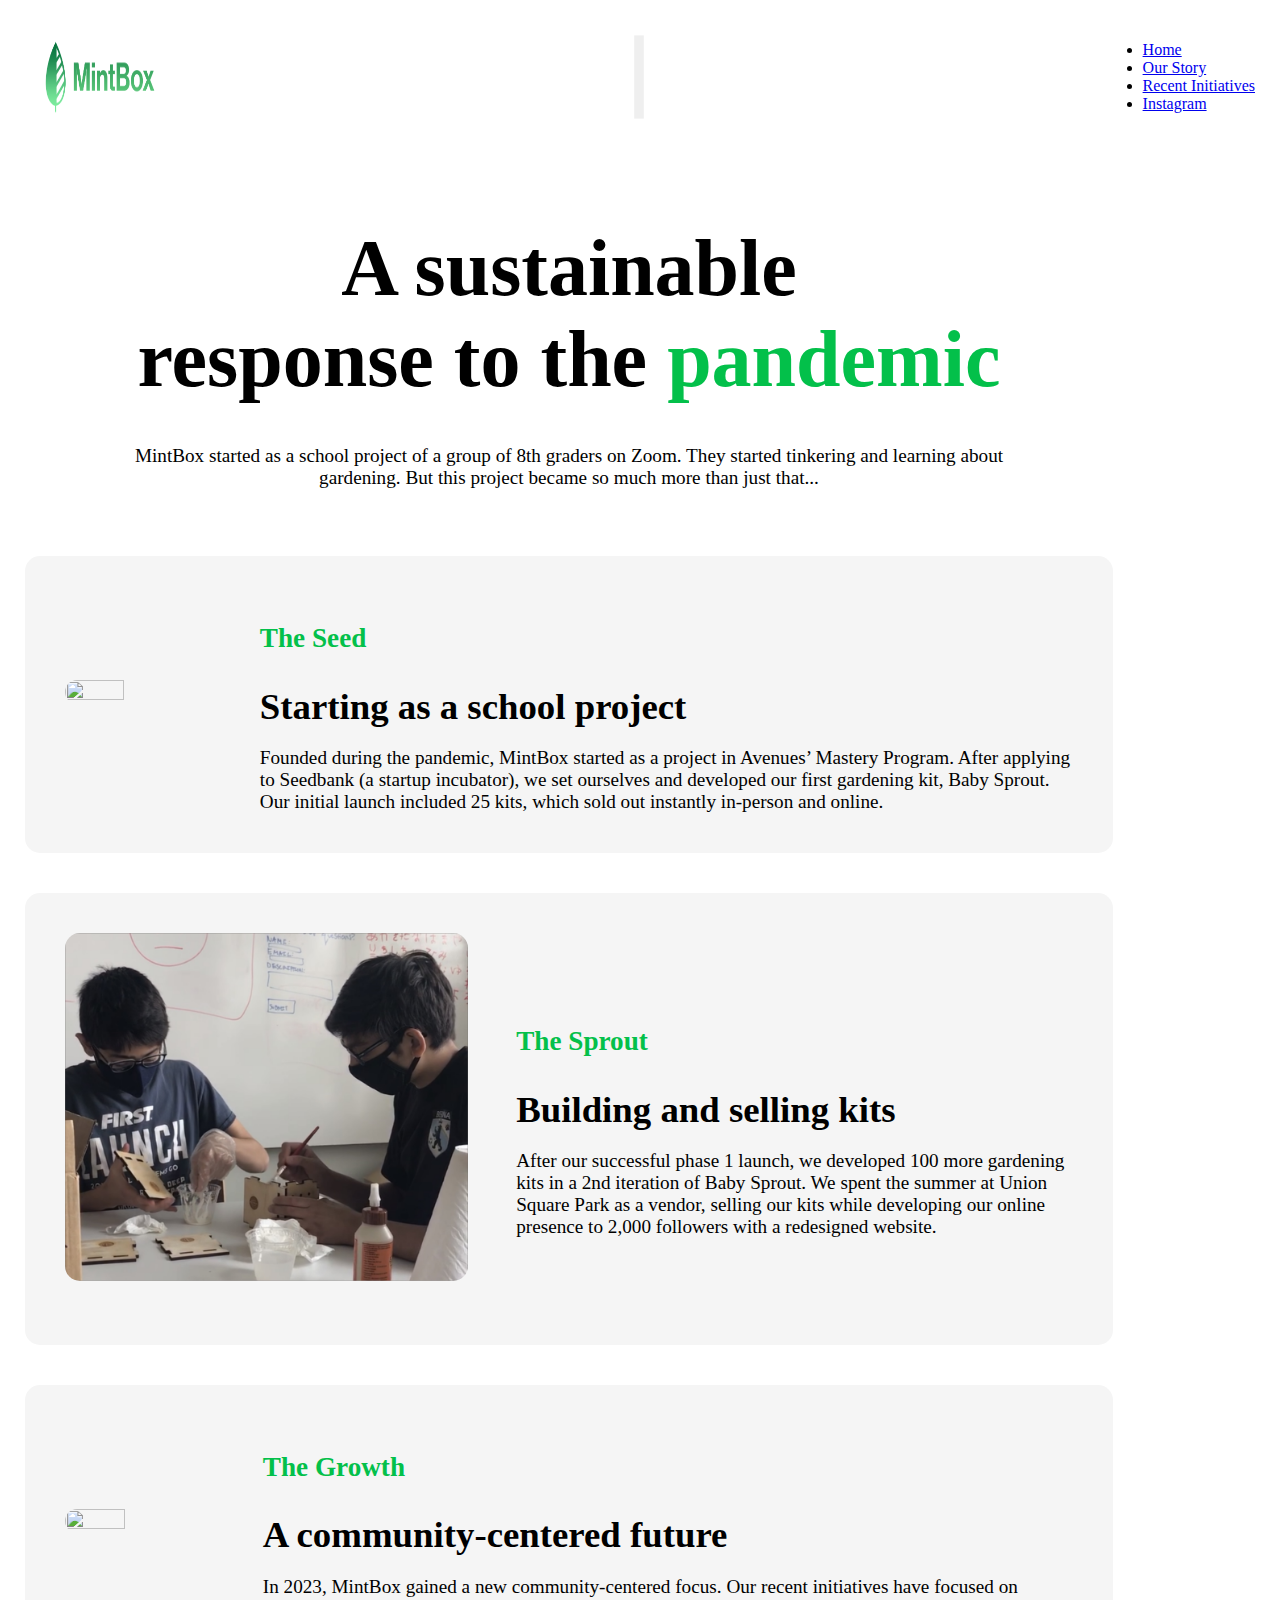
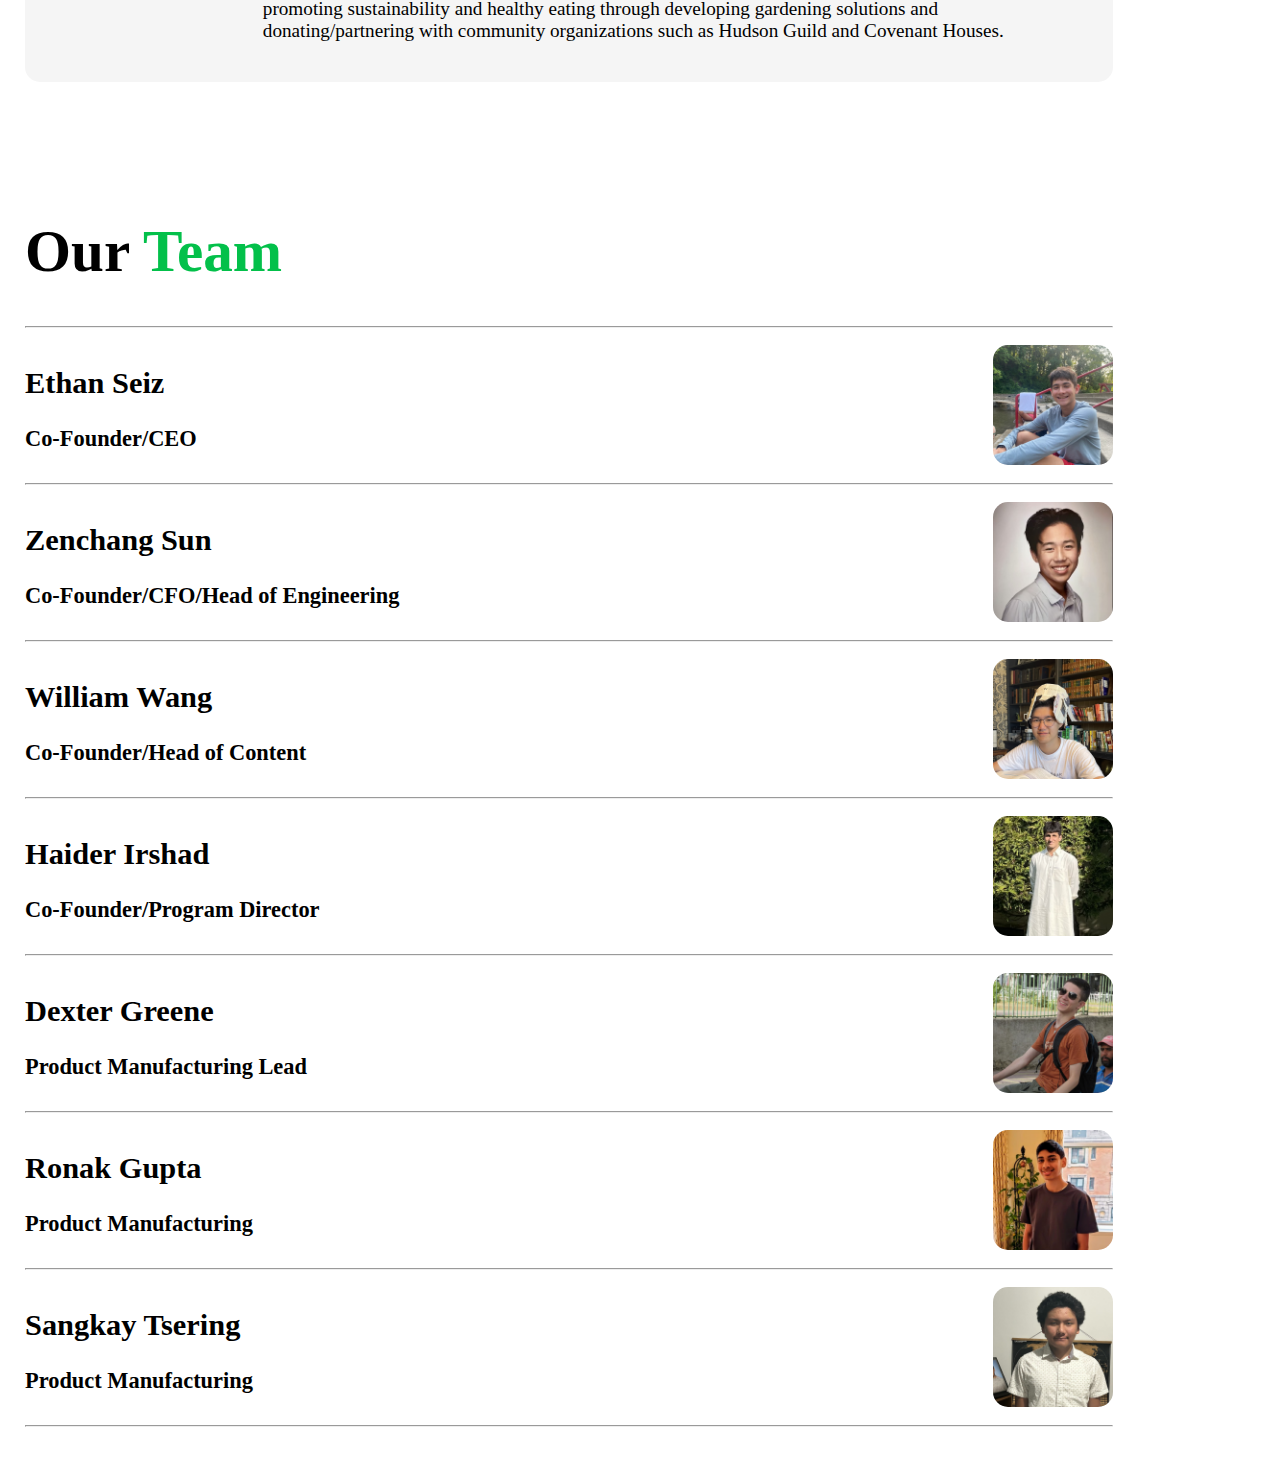
==== about.html @ bee3a87f "Merge pull request #18 from WilliamWang24/Zenchang-Stuff" ====
<!DOCTYPE html>

<html>
    <head>
        <meta charset="utf-8">
        <meta http-equiv="X-UA-Compatible" content="IE=edge">
        <title></title>
        <meta name="description" content="">
        <meta name="viewport" content="width=device-width, initial-scale=1">
        <link href="https://cdn.jsdelivr.net/npm/bootstrap@5.3.0/dist/css/bootstrap.min.css" rel="stylesheet" integrity="sha384-9ndCyUaIbzAi2FUVXJi0CjmCapSmO7SnpJef0486qhLnuZ2cdeRhO02iuK6FUUVM" crossorigin="anonymous">
        <link rel="stylesheet" href="global.css">
        <link rel="stylesheet" href="about.css">

    </head>
    <nav class="navbar navbar-expand-md navbar-light navbar-inverse">
        <a href="index.html" class="link"><img src="logotext.png" id="logo"  alt=""></a>
        <button class="navbar-toggler" type="button" data-toggle="collapse" data-target="#navbarNav"
            aria-controls="navbarNav" aria-expanded="false" aria-label="Toggle navigation">
            <span class="navbar-toggler-icon"></span>
        </button>
        <div class="collapse navbar-collapse" id="navbarNav">
            <ul class="navbar-nav me-auto mb-2 mb-lg-0">
            </ul>
            <ul class="navbar-nav me-autot">
                <li class="nav-item">
                    <a class="nav-link" href="index.html">Home</a>
                </li>
                <li class="nav-item">
                    <a class="nav-link" href="about.html">Our Story</a>
                </li>
                <li class="nav-item">
                    <a class="nav-link" href="initatives.html">Recent Initiatives</a>
                </li>
                <li class="nav-item">
                    <a class="nav-link" href="mailto:name@email.com">Instagram</a>
                </li>
         
            </ul>
        </div>
    </nav>
    
    <body>
      
        <div class="container-fluid">
            <header>
                <div id="center">
                    <!-- <div id = "flextocenter">
                        <img id = "hero-photo"src="about.jpg" alt="">
                    </div> -->
                    <div>
                        <h1 id = "title">A sustainable <br> response to the <span>pandemic</span></h1>
                        <p id = "title-body">MintBox started as a school project of a group of 8th graders on Zoom. They started tinkering and learning about gardening. But this project became so much more than just that...<p>
                    </div>
                    
                </div>
                
            </header>

            <section id = "story">
                    <div class="story-section nlcard lft">
                        <img class = "nosplay" src="past.png" alt="">
                        <img class = "display" src="pastvert.png" alt="">

                        <div class="story-content">
                            <h3>The Seed</h3>
                            <h2>Starting as a school project</h2>
                            <p>Founded during the pandemic, MintBox started as a project in Avenues’ Mastery Program. After applying to Seedbank (a startup incubator), we set ourselves and developed our first gardening kit, Baby Sprout. Our initial launch included 25 kits, which sold out instantly in-person and online. </p>
                        </div>
                    </div>
                    <div class="story-section nlcard">
                        <img class = "nosplay" id = "storyphoto" src="present.png" alt="">
                        <img class = "display" src="presentvert.png" alt="">

                        <div class="story-content">
                            <h3>The Sprout</h3>
                            <h2>Building and selling kits</h2>
                            <p>After our successful phase 1 launch, we developed 100 more gardening kits in a 2nd iteration of Baby Sprout. We spent the summer at Union Square Park as a vendor, selling our kits while developing our online presence to 2,000 followers with a redesigned website.</p>
                        </div>
                    </div>
              
                    <div class="story-section">
                        <img class = "nosplay" src="future.png" alt="">
                        <img class = "display" src="futurevert.png" alt="">

                        <div class="story-content">
                            <h3>The Growth</h3>
                            <h2>A community-centered future</h2>
                            <p>In 2023, MintBox gained a new community-centered focus. Our recent initiatives have focused on promoting sustainability and healthy eating through developing gardening solutions and donating/partnering with community organizations such as Hudson Guild and Covenant Houses.</p>
                        </div>
                    </div>    
                
                
            </section>
            <!-- <div id="section-timeline">
                <div class="moment">
                    <div class="left-card">
                        <div>
                            <h2>Humble Starts</h2>
                            <p>MintBox started as a school project of a group of 8th graders on Zoom. They started tinkering and learning about gardening. But this project became so much more than just that...<p>
                        </div>
                        
                    </div>
                    <div class="rightphoto">
                        <img src="present.png" alt="">

                    </div>
                </div>
            </div>
            <section id="step-cards">
                <div class="flex">
                    <div class="step-card">
                        <div class = "content">
                            <h2><span>Entrepreneurial</span> <br> beginnings.</h2>
                            <p>Lorem ipsum, dolor sit amet consectetur adipisicing elit. Incidunt cumque saepe quibusdam quod nam, corporis, illo eligendi quas optio aliquam mollitia totam ipsum maxime, dolorem quam numquam sunt!</p>
                        </div>
                     
                        <img src="past.png" alt="">
                    </div>
    
                    <div class="step-card">
                        <div class = "content">
                            <h2><span>Rapid</span><br> expansion.</h2>
                            <p>Lorem ipsum, dolor sit amet consectetur adipisicing elit. Incidunt cumque saepe quibusdam quod nam, corporis, illo eligendi quas optio aliquam mollitia totam ipsum maxime, dolorem quam numquam sunt!</p>
                        </div>
                       
                        <img src="present.png" alt="">
                    </div>
                </div>
               

                <div class="step-card">
                    <div class = "content">
                        <h2><span>Community</span> <br> centered future.</h2>
                        <p>Lorem ipsum, dolor sit amet consectetur adipisicing elit. Incidunt cumque saepe quibusdam quod nam, corporis, illo eligendi quas optio aliquam mollitia totam ipsum maxime, dolorem quam numquam sunt!</p>
                    </div>
                   
                    <img src="future.png" alt="">
                </div>
            </section> -->
            <section id="story">
                <!-- <div class="container">
                    <div class="square">
                      <div class="container-content">
                          <div>
                            <h2 class = "square-title">Who are we?</h2>
                            <p>Molestiae dolor dolores, consectetur sed ipsa explicabo temporibus nisi iure labore eum?<br><br>Lorem ipsum dolor sit amet consectetur, adipisicing elit. Voluptatem asperiores fugit illo eius blanditiis necessitatibus quia sed.</p>
                          </div>
                      </div>
                    </div>
                  </div> -->


            </section>
            <section id="about-team">
                <div id = "center-team">
                    <h1 id = "leading">Our <span>Team</span></h1>
                    <div class="person">
                        <hr>
                        <div class="person-content">
                            <div class="left">
                                <h2 class = "name">Ethan Seiz</h2>
                                <h3 class = "role">Co-Founder/CEO</h3>
                            </div>
                            <img class = "team" src="eseiz.png" alt="">
                        </div>
                    </div>
                    <div class="person">
                        <hr>
                        <div class="person-content">
                            <div class="left">
                                <h2 class = "name">Zenchang Sun</h2>
                                <h3 class = "role">Co-Founder/CFO/Head of Engineering</h3>
                            </div>
                            <img class = "team" src="zenchangphoto.png" alt="">
                        </div>
                    </div>   
                    <div class="person">
                        <hr>
                        <div class="person-content">
                            <div class="left">
                                <h2 class = "name">William Wang</h2>
                                <h3 class = "role">Co-Founder/Head of Content</h3>
                            </div>
                            <img class = "team" src="wwang.png" alt="">
                        </div>
                    </div>
                     
                    <div class="person">
                        <hr>
                        <div class="person-content">
                            <div class="left">
                                <h2 class = "name">Haider Irshad</h2>
                                <h3 class = "role">Co-Founder/Program Director</h3>
                            </div>
                            <img class = "team" src="haider.png" alt="">
                        </div>
                    </div>
                    <div class="person">
                        <hr>
                        <div class="person-content">
                            <div class="left">
                                <h2 class = "name">Dexter Greene</h2>
                                <h3 class = "role">Product Manufacturing Lead</h3>
                            </div>
                            <img class = "team" src="dgreen.png" alt="">
                        </div>
                    </div>
                    <div class="person">
                        <hr>
                        <div class="person-content">
                            <div class="left">
                                <h2 class = "name">Ronak Gupta</h2>
                                <h3 class = "role">Product Manufacturing</h3>
                            </div>
                            <img class = "team" src="ronniephoto.png" alt="">
                        </div>
                    </div>
                    <div class="person">
                        <hr>
                        <div class="person-content">
                            <div class="left">
                                <h2 class = "name">Sangkay Tsering</h2>
                                <h3 class = "role">Product Manufacturing</h3>
                            </div>
                            <img class = "team" src="sangkayphoto.png" alt="">
                        </div>
                        <hr>
                    </div>
                </div>
                <!-- <div class="member">
                    <img class = "team" src="ronnie.jpg" alt="">
                    <h2 class = "name">Ronnie Gupta</h2>
                    <h3 class = "role">Product Engineer</h3>
                </div> -->
            </section>
        </div>
          
        <script src="https://code.jquery.com/jquery-3.2.1.slim.min.js" integrity="sha384-KJ3o2DKtIkvYIK3UENzmM7KCkRr/rE9/Qpg6aAZGJwFDMVNA/GpGFF93hXpG5KkN" crossorigin="anonymous"></script>
        <script src="https://cdn.jsdelivr.net/npm/popper.js@1.12.9/dist/umd/popper.min.js" integrity="sha384-ApNbgh9B+Y1QKtv3Rn7W3mgPxhU9K/ScQsAP7hUibX39j7fakFPskvXusvfa0b4Q" crossorigin="anonymous"></script>
        <script src="https://cdn.jsdelivr.net/npm/bootstrap@4.0.0/dist/js/bootstrap.min.js" integrity="sha384-JZR6Spejh4U02d8jOt6vLEHfe/JQGiRRSQQxSfFWpi1MquVdAyjUar5+76PVCmYl" crossorigin="anonymous"></script>
        <script src="" async defer></script>
        </body>
</html>
---- global.css ----
/* Generic Site Stylings */

 body {
     margin: 25px;
 }
 span {
    color: #03c04a;
}
header {
    margin-top: 2.5em;
}




section {
    margin-top: 3em;
}

/* Nav Styling */
nav {
    display: flex;
    justify-content: space-between;

}



#nav-wrapper {
    display: grid;
    place-items: center;
}

.navbar-toggler {
    scale: 0.8;
    border: none;
}

#logo {
    width: 150px;
    height: 100%;
    margin-right: 00px
}

/* Button Styling */

button {     
    border: none; 
    background-color: none;
    color: black
}

.round {
    background-color: #03c04a;
    color: white;
    padding: 0.35em 1em;
    border-radius: 1em;
    font-size: 0.95em;
    text-decoration: none;
}

.round:hover {
    opacity: 0.8;
}

.underline {
    color: black;
    margin-right: 0.75em;
}

.underline:hover {
    color: #03c04a;
    transition: ease-in-out 0.3s;
}


img {
    width: 100%;
    border-radius: 15px;

}

  

.container-fluid {
    max-width: 85vw;
    display: flex;
    flex-direction: column;
}
---- about.css ----
#title {
    font-size: 3.5em;
    margin-bottom: 0.5em;
    text-align: center;
}

#title-body {
    text-align: center;
}
#center {
    max-width: 900px !important;
}
header {
    display: flex;
    align-items: center;
    justify-content: center;
}
#hero-photo {
    width: 100%;
    margin-bottom: 3em;

}

#hero-photo {
    border-radius: 15px;
    margin-bottom: 2.5em;
}



#step-cards {
    margin-top: none;
}
.step-card {
    background-color: whitesmoke;
    padding: 2em;
    border-radius: 15px;
    margin-bottom: 2.5em;
    max-width: 50=50px;
}

.content>h2 {
    margin-top: 0.5em;
    margin-bottom: 0.5em;
    font-size: 2.75em;
}

.content>p {
    margin-bottom: 1.5em;
}

.content>img {
    width: 100%;
    border-radius: 15px;
}

.team {
    width: 80px;
    height: 80px;
    border-radius: 15px;
}

.member {
    background-color: whitesmoke;
    margin: 2em;
    padding: 1.25em;
    border-radius: 15px;
}

.name {
    margin-top: 1em;
}
.role {
    font-size:1.1em;
    margin-bottom: 1em;
}

.name:hover {
    color: #03c04a;
    transition: all 0.1s;
    cursor: pointer;
}

.person-content {
    display: flex;
    justify-content: space-between;
    align-items: center;
}

#leading {
    text-align: left;
    font-size: 2.75em;
}


.story-content>h3 {
    color:#03c04a;
    font-size: 1.1em;
    margin-bottom: 0.5em;
}

.story-content>h2 {
    font-size: 1.7em;
    margin-bottom: 0.5em;
}


.story-section>img {
    margin-bottom: 1.5em;
    max-width: 60%;
}

.story-content>p {
    margin-bottom: 0em;
}

.story-section {
    background-color: whitesmoke;
    padding: 2em;
    border-radius: 15px;
}

.nlcard {
    margin-bottom: 2.5em;
}

#story {
    display: flex;
    flex-direction: column;
    align-items: center;
    justify-content: center;
}

.display {
    display: none;
}

@media (min-width: 576px) { 
 
    #leading {
        font-size: 3.5em;
    }

    .story-section {
        max-width: 90%;
    }


    .story-content>h3 {
        font-size: 1.3em;
    }
    
    .story-content>h2 {
        font-size: 2em;
    }


    p {
        font-size: 1.2em;
    }

    .content>p {
        margin-bottom: 1.5em;
    }

    #title {
        font-size: 3.8em;
    }

    #step-cards {
        display: flex;
        flex-direction: column;
        justify-content: center;
        align-items: center;
    }
 }

@media (min-width: 768px) { 
  

    .display {
        display: block;
    }

    .nosplay {
        display: none;
    }
   
    .story-section {
        display: flex;
        max-width: none;
        align-items: center;
        max-width: 1100px;
    }

    .story-content {
        margin-left: 2em;
    }

    .story-section>img {
        width: 45%;
        height: 100%;
    }

    .name {
        font-size: 1.8em;
    }

    .role {
        font-size: 1.3em;
    }
    
    .team {
        width: 100px;
        height: 100px;
        border-radius: 15px;
    }

 }

@media (min-width: 992px) {  

 
    #center {
        max-width: 800px;
    }

    .story-section>img {
        width: 40%;

    }

    .display {
        display: none;
    }

    .nosplay {
        display: block;
    }


   .content>h2,#leading {
       font-size: 3.3em;
   }

   .story-content>h3 {
    font-size: 1.5em;
}

    .story-content>h2 {
        font-size: 2.3em;
    }

    .story-section {
        padding: 2.5em
    }

    .story-content {
        margin-left: 3em;
    }
 
   /* .story-row {
       display: flex;
       align-items: center;
       justify-content: center;
   }

   .story-row>div {
       width: 50%;
   }
   
   .lft {
       margin-right: 25px;
   } */


    .team {
        width: 120px;
        height: 120px;
        border-radius: 15px;
    }

    .step-card {
        display: flex;
        align-items: center;
        justify-content: center;
        max-width: 1200px;

    }
    
    .step-card>img {
        width: 100%;
        height: 100%;

    }

    .step-card>img {
        max-width: 300px;
        max-width: 80%;
        margin-bottom: none;
    }
    
 
     .step-card>img {
         max-width: 350px;
     }
    .content {
        max-width: 55%;
        margin-right: 1.5em;
    }
    
}

@media (min-width: 1200px) { 
 

    #center {
        display: flex;
        justify-content: center;
        align-items: center;
        max-width: 1200px;
    }
    
    #flextocenter {
        max-width: 50%;
        margin-right: 3.5em;
       
    }

    .content>h2,#leading {
        font-size: 3.7em;
    }
 
    .story-content>h3 {
     font-size: 1.7em;
 }

    #title {
        font-size: 5em;
    }

    .name {
        font-size: 1.9em;
    }

    .role {
        font-size: 1.4em;
    }

    h2 {
        font-size: 3.5em;
    }
 
    #center-team {
        width: 1200px;
    }
    #about-team {
        display: flex;
        align-items: center;
        justify-content: center;
    }


 }
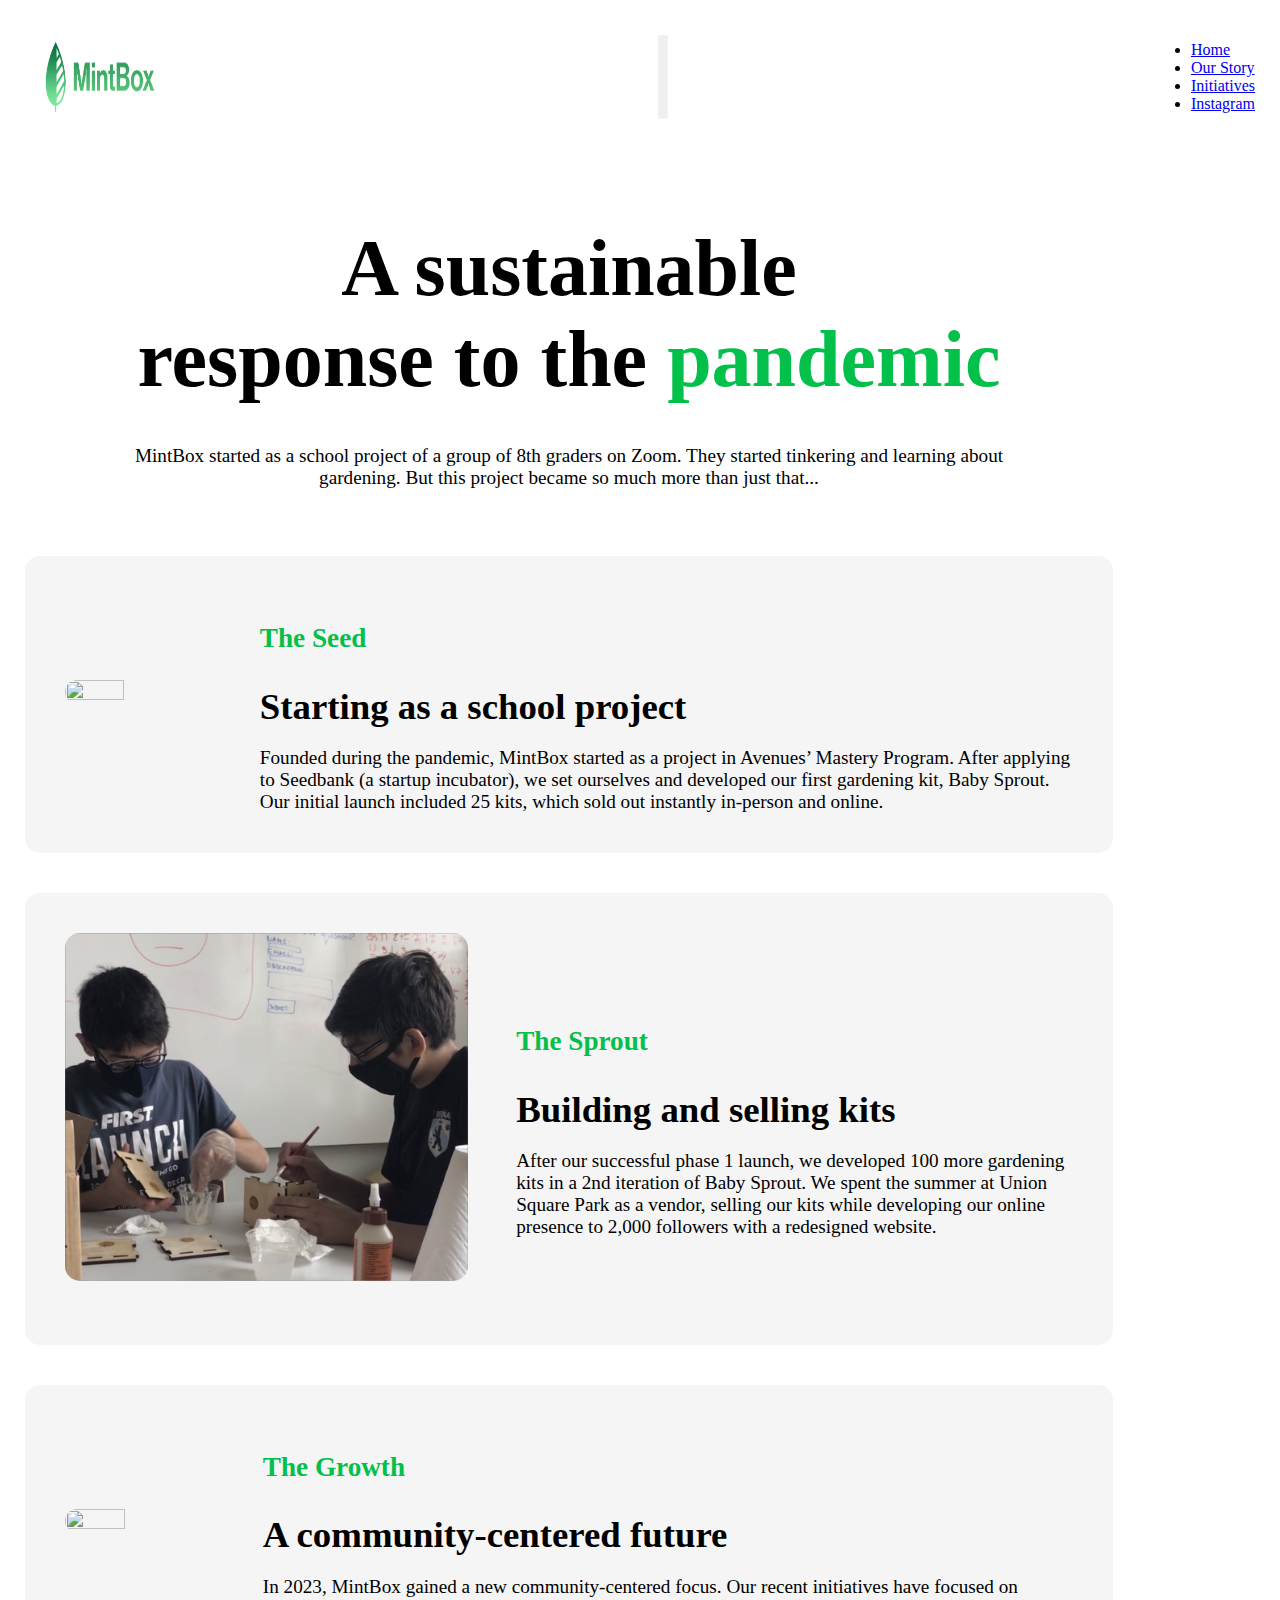
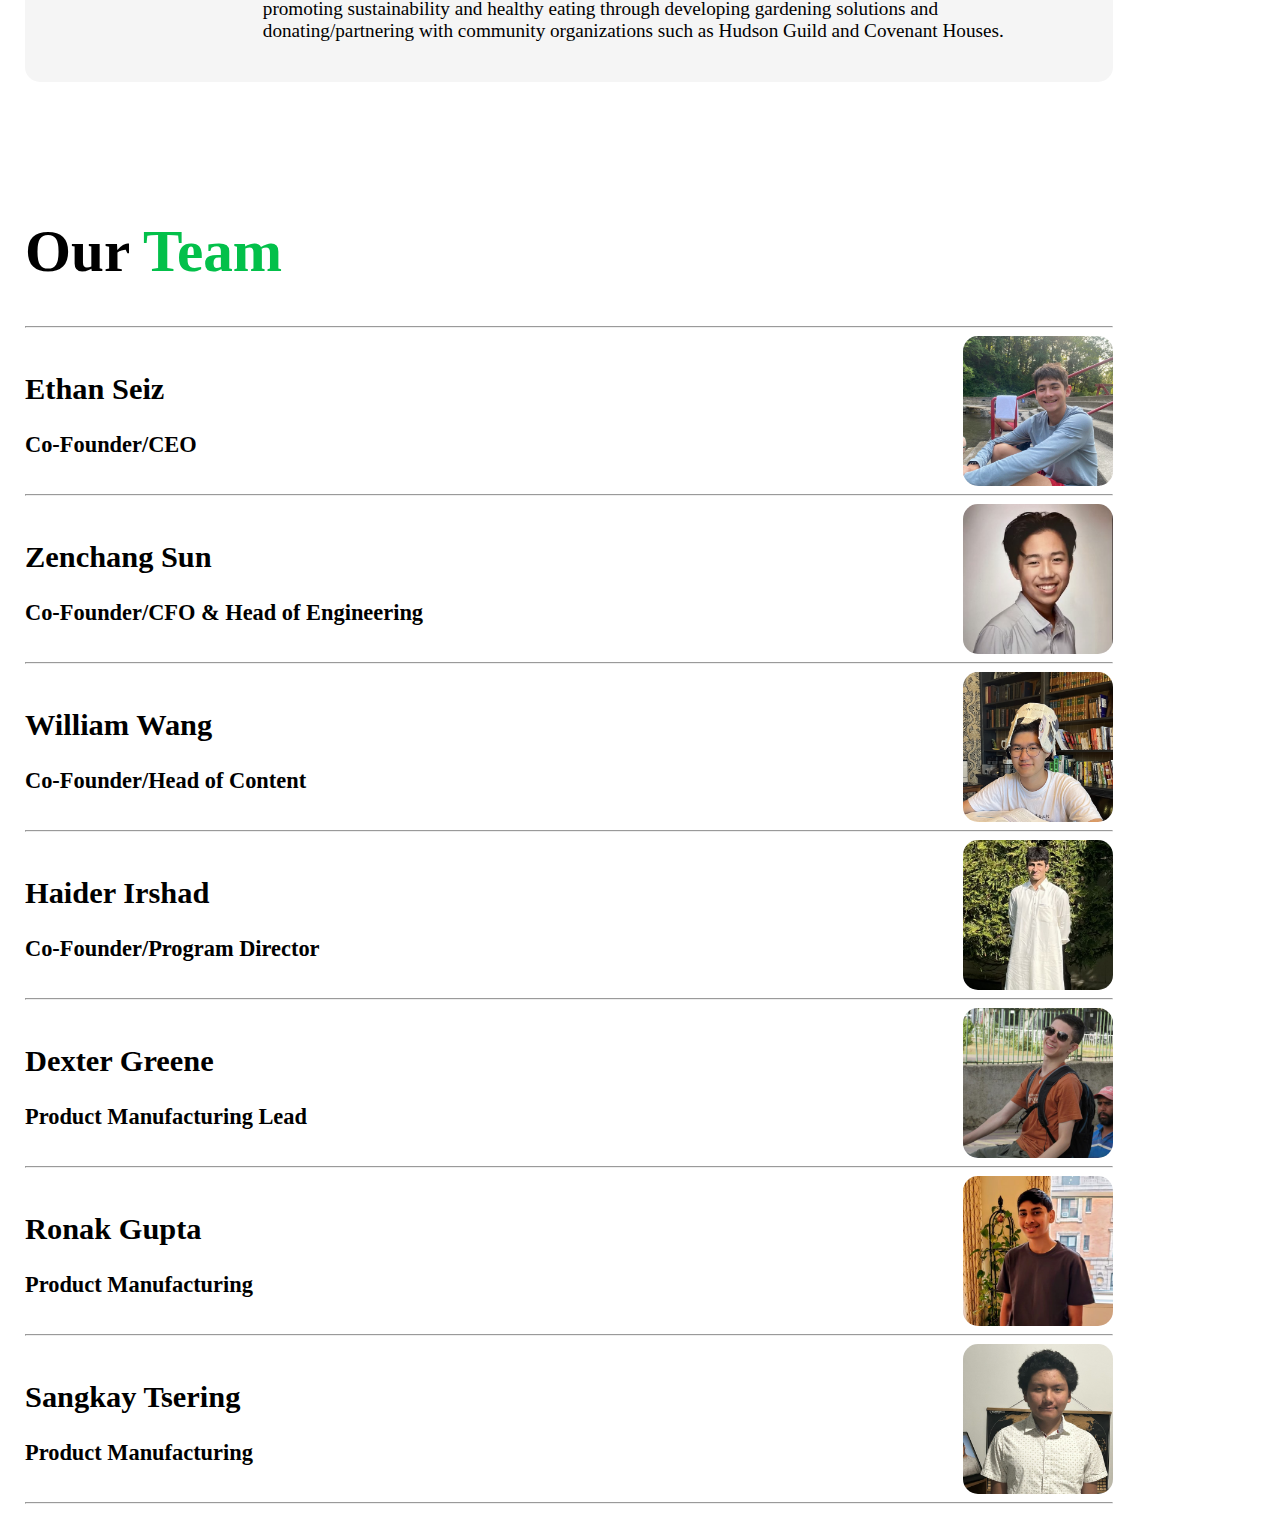
==== commit acec1a13: "Ethan's final commit" ====
--- a/about.html
+++ b/about.html
@@ -29,10 +29,10 @@
                     <a class="nav-link" href="about.html">Our Story</a>
                 </li>
                 <li class="nav-item">
-                    <a class="nav-link" href="initatives.html">Recent Initiatives</a>
-                </li>
-                <li class="nav-item">
-                    <a class="nav-link" href="mailto:name@email.com">Instagram</a>
+                    <a class="nav-link" href="initatives.html">Initiatives</a>
+                </li>
+                <li class="nav-item">
+                    <a class="nav-link" href="https://www.instagram.com/mintbox.harvest/?hl=en">Instagram</a>
                 </li>
          
             </ul>
@@ -169,7 +169,7 @@
                         <div class="person-content">
                             <div class="left">
                                 <h2 class = "name">Zenchang Sun</h2>
-                                <h3 class = "role">Co-Founder/CFO/Head of Engineering</h3>
+                                <h3 class = "role">Co-Founder/CFO & Head of Engineering</h3>
                             </div>
                             <img class = "team" src="zenchangphoto.png" alt="">
                         </div>
--- a/about.css
+++ b/about.css
@@ -56,8 +56,8 @@
 }
 
 .team {
-    width: 80px;
-    height: 80px;
+    width: 100px;
+    height: 100px;
     border-radius: 15px;
 }
 
@@ -212,8 +212,8 @@
     }
     
     .team {
-        width: 100px;
-        height: 100px;
+        width: 125px;
+        height: 125px;
         border-radius: 15px;
     }
 
@@ -276,8 +276,8 @@
 
 
     .team {
-        width: 120px;
-        height: 120px;
+        width: 150px;
+        height: 150px;
         border-radius: 15px;
     }
 
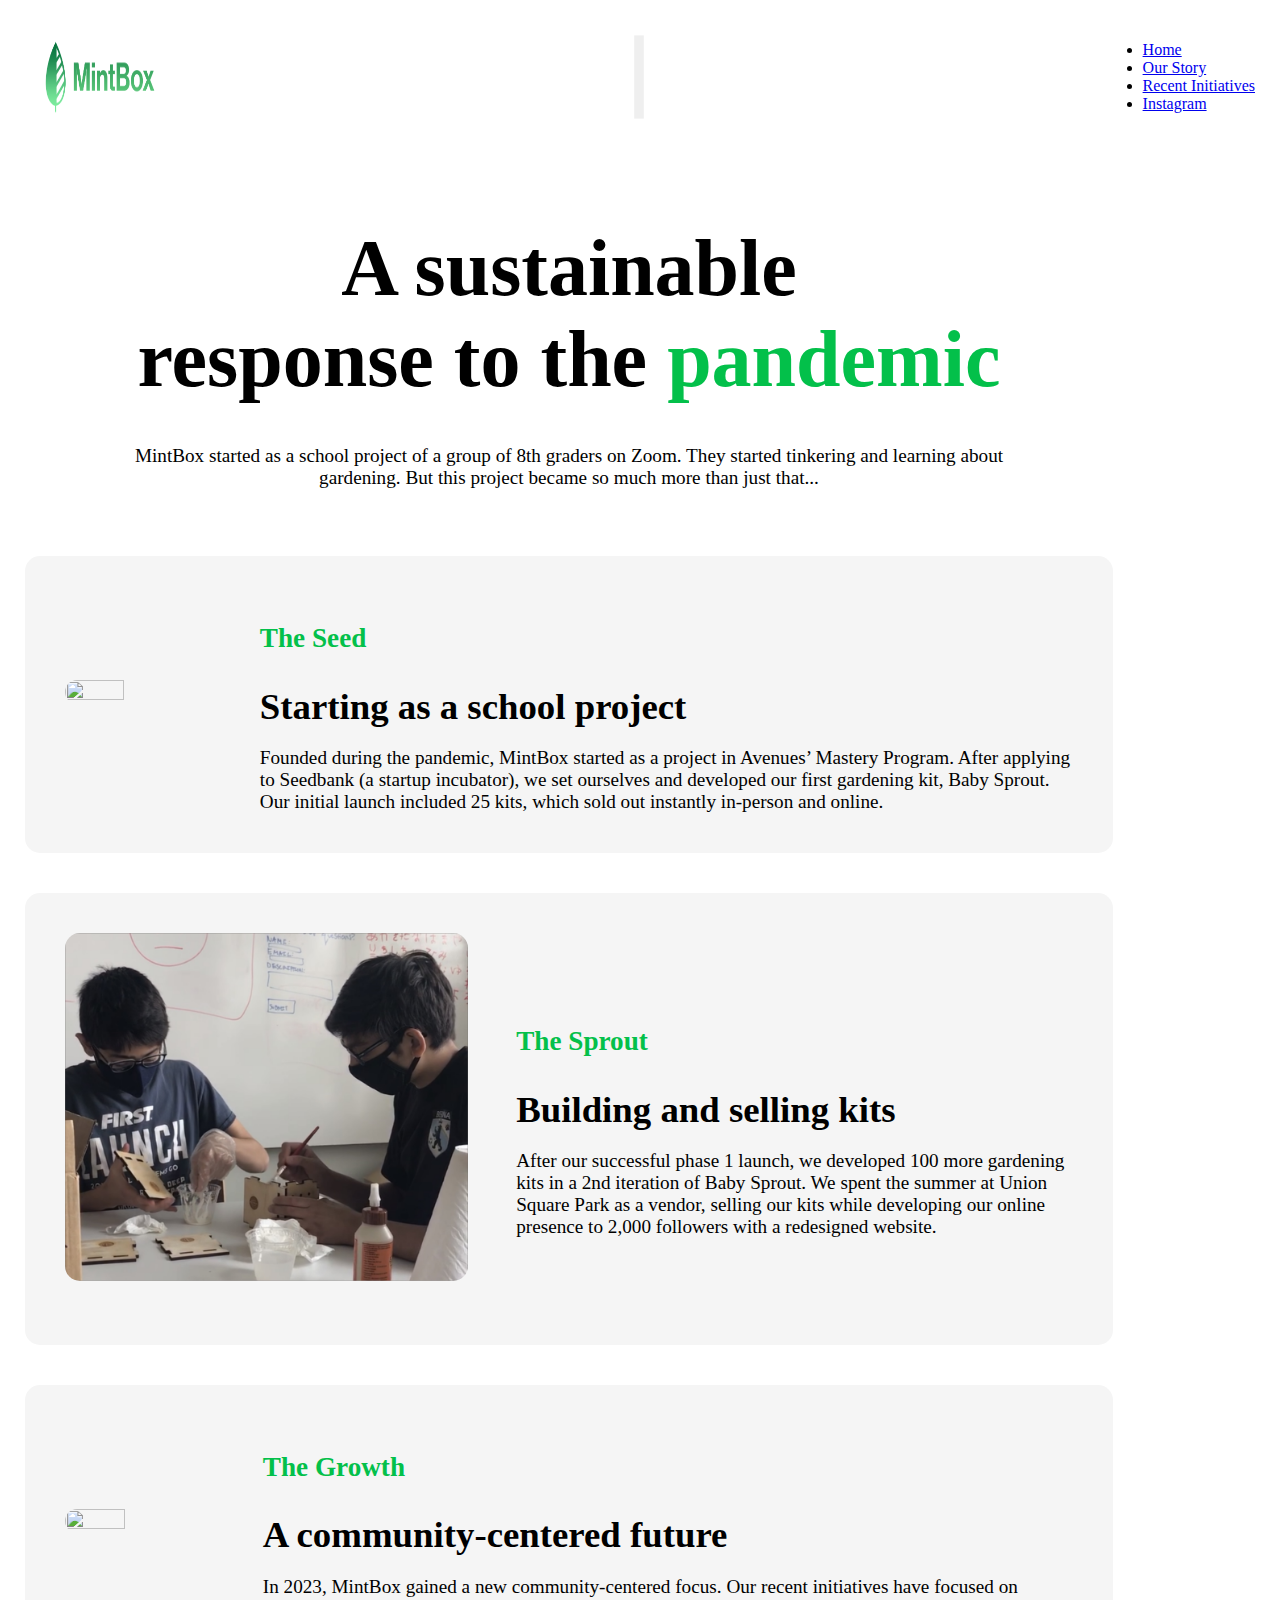
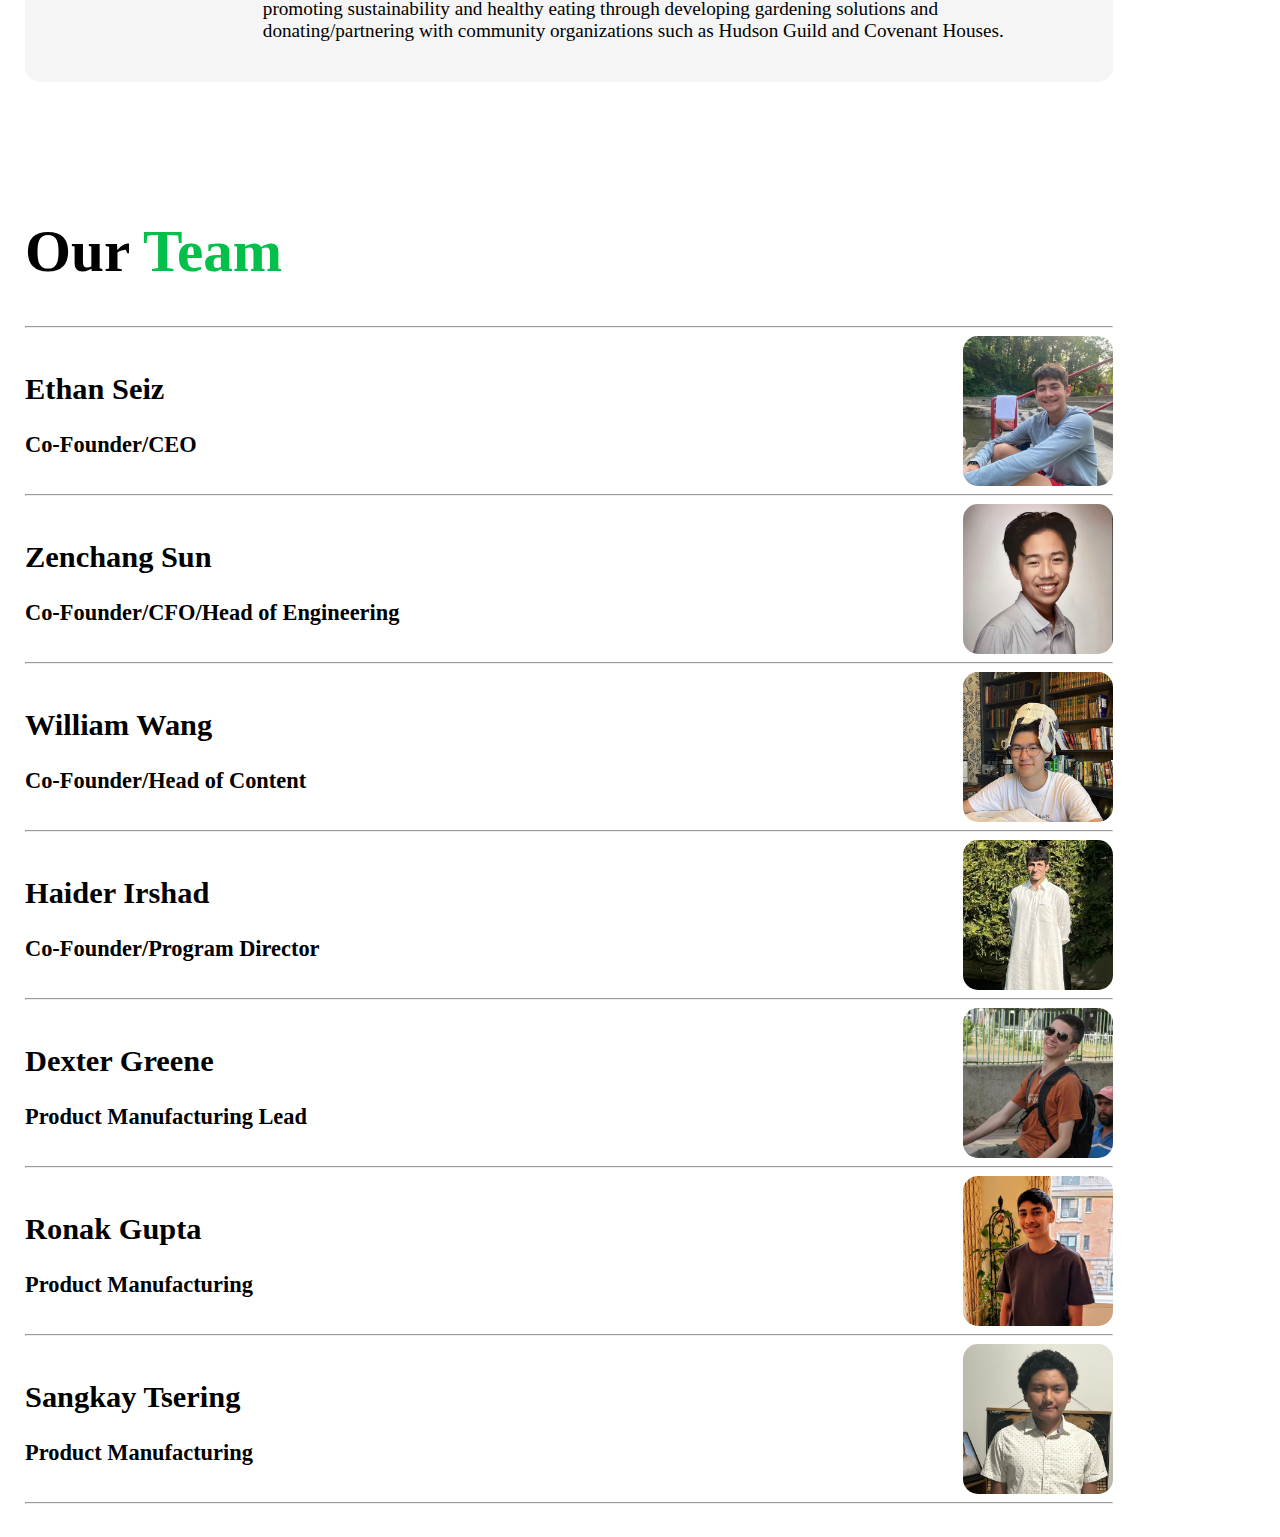
==== commit fb19e52b: "Revert "Ethan's final commit"" ====
--- a/about.html
+++ b/about.html
@@ -29,10 +29,10 @@
                     <a class="nav-link" href="about.html">Our Story</a>
                 </li>
                 <li class="nav-item">
-                    <a class="nav-link" href="initatives.html">Initiatives</a>
-                </li>
-                <li class="nav-item">
-                    <a class="nav-link" href="https://www.instagram.com/mintbox.harvest/?hl=en">Instagram</a>
+                    <a class="nav-link" href="initatives.html">Recent Initiatives</a>
+                </li>
+                <li class="nav-item">
+                    <a class="nav-link" href="mailto:name@email.com">Instagram</a>
                 </li>
          
             </ul>
@@ -169,7 +169,7 @@
                         <div class="person-content">
                             <div class="left">
                                 <h2 class = "name">Zenchang Sun</h2>
-                                <h3 class = "role">Co-Founder/CFO & Head of Engineering</h3>
+                                <h3 class = "role">Co-Founder/CFO/Head of Engineering</h3>
                             </div>
                             <img class = "team" src="zenchangphoto.png" alt="">
                         </div>
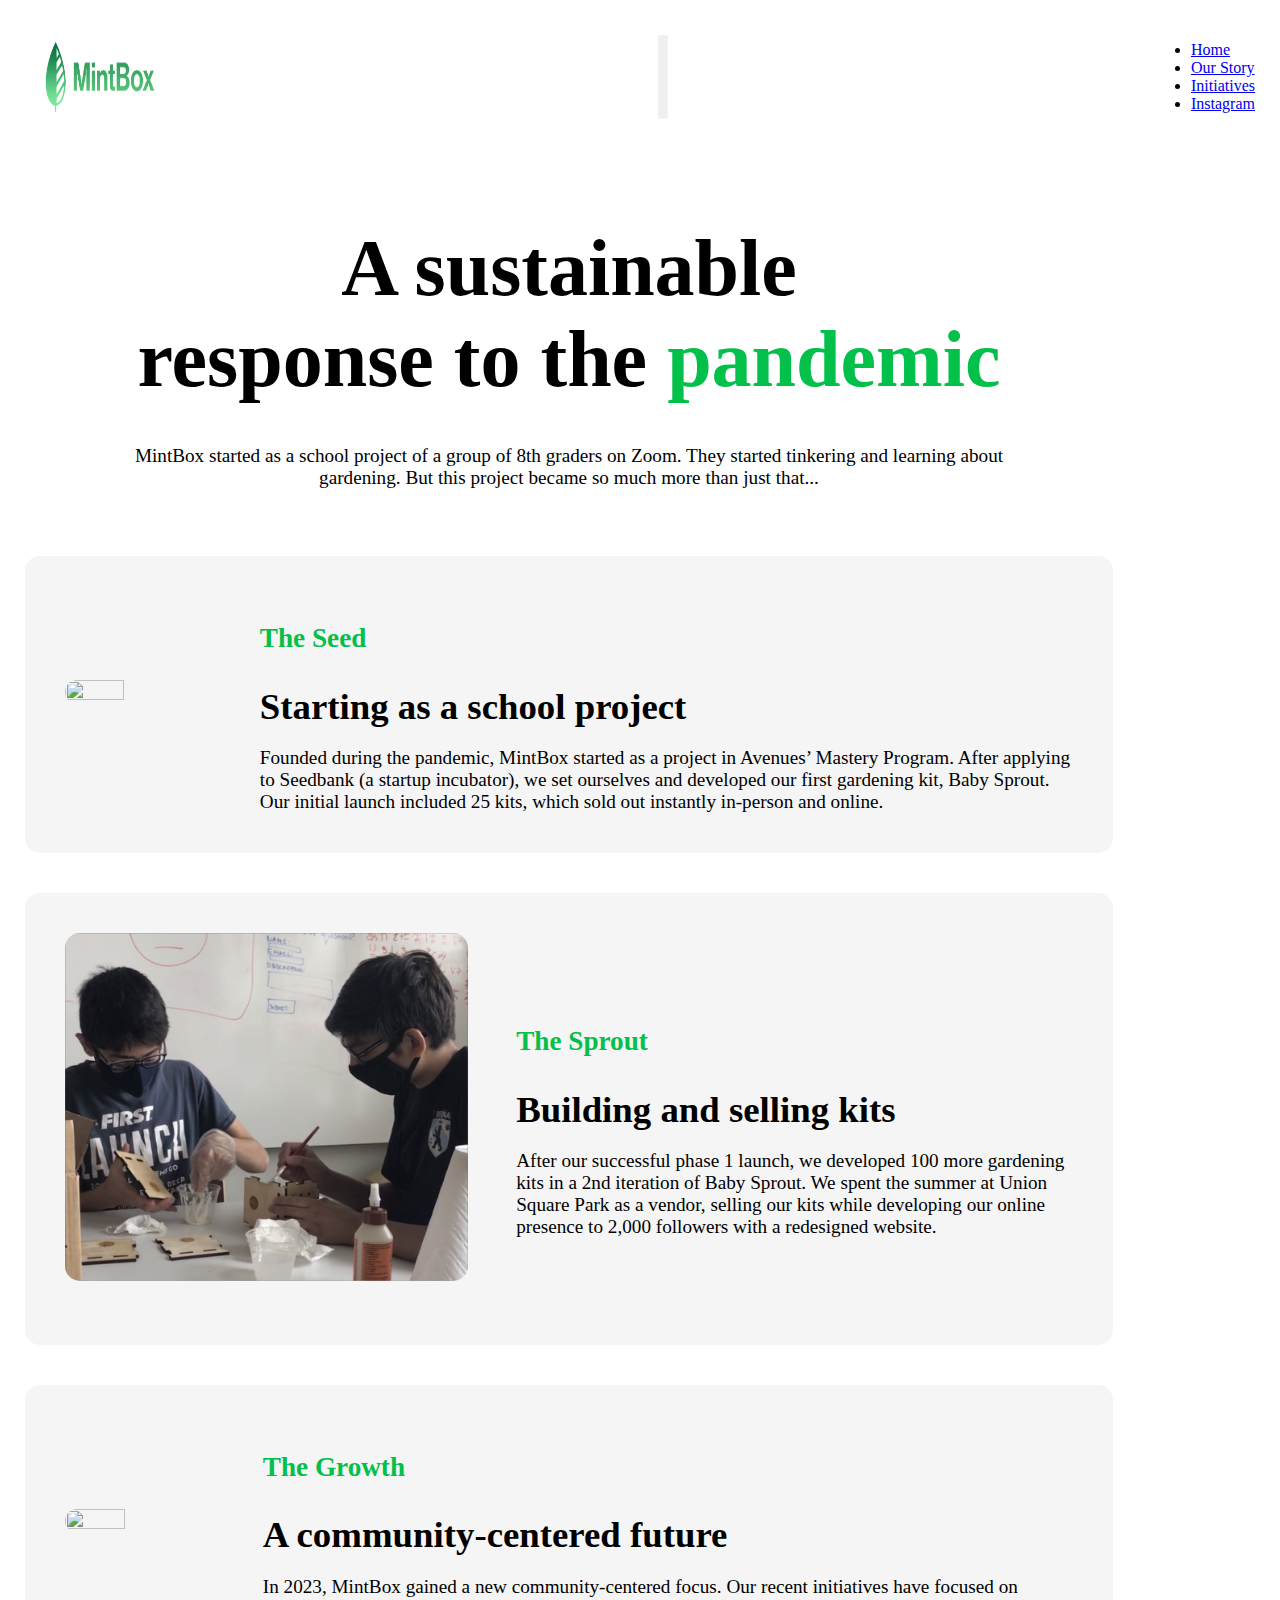
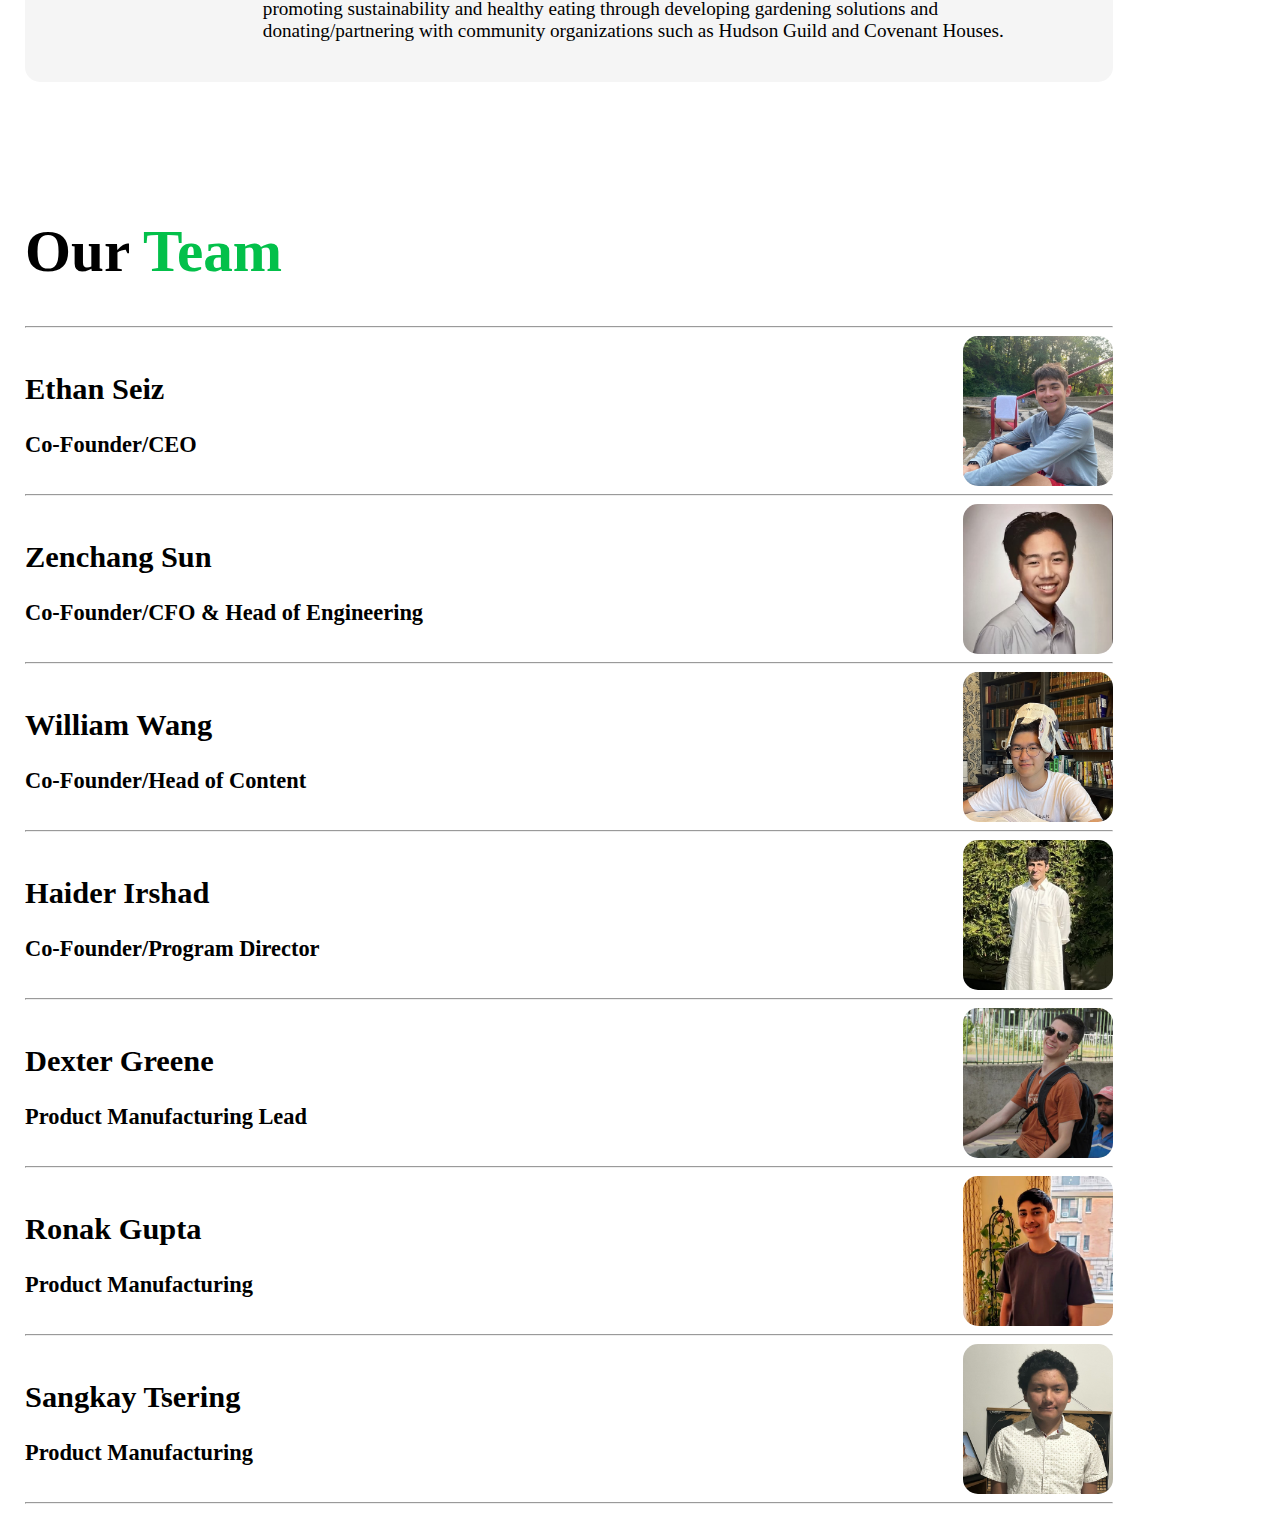
==== commit 8c7b4363: "Final Updates" ====
--- a/about.html
+++ b/about.html
@@ -29,10 +29,10 @@
                     <a class="nav-link" href="about.html">Our Story</a>
                 </li>
                 <li class="nav-item">
-                    <a class="nav-link" href="initatives.html">Recent Initiatives</a>
-                </li>
-                <li class="nav-item">
-                    <a class="nav-link" href="mailto:name@email.com">Instagram</a>
+                    <a class="nav-link" href="initatives.html">Initiatives</a>
+                </li>
+                <li class="nav-item">
+                    <a class="nav-link" href="https://www.instagram.com/mintbox.harvest/?hl=en">Instagram</a>
                 </li>
          
             </ul>
@@ -169,7 +169,7 @@
                         <div class="person-content">
                             <div class="left">
                                 <h2 class = "name">Zenchang Sun</h2>
-                                <h3 class = "role">Co-Founder/CFO/Head of Engineering</h3>
+                                <h3 class = "role">Co-Founder/CFO & Head of Engineering</h3>
                             </div>
                             <img class = "team" src="zenchangphoto.png" alt="">
                         </div>
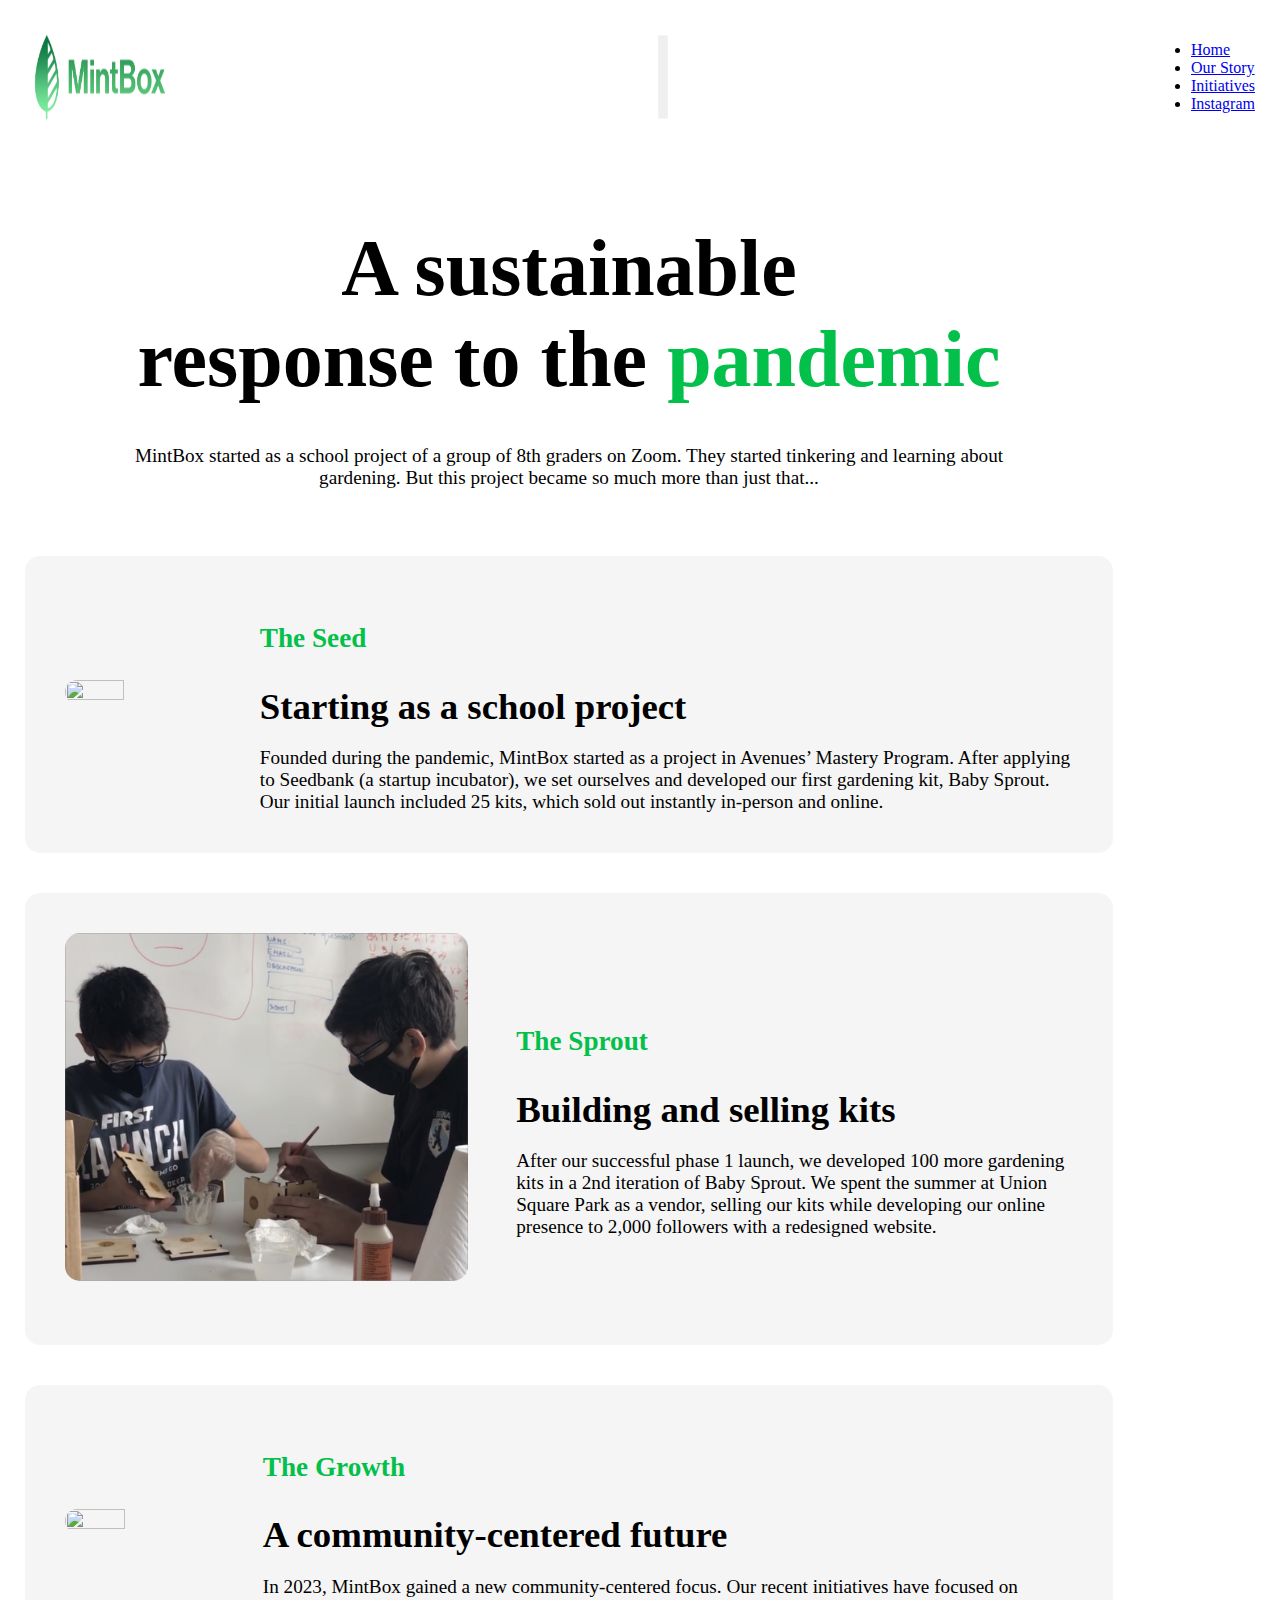
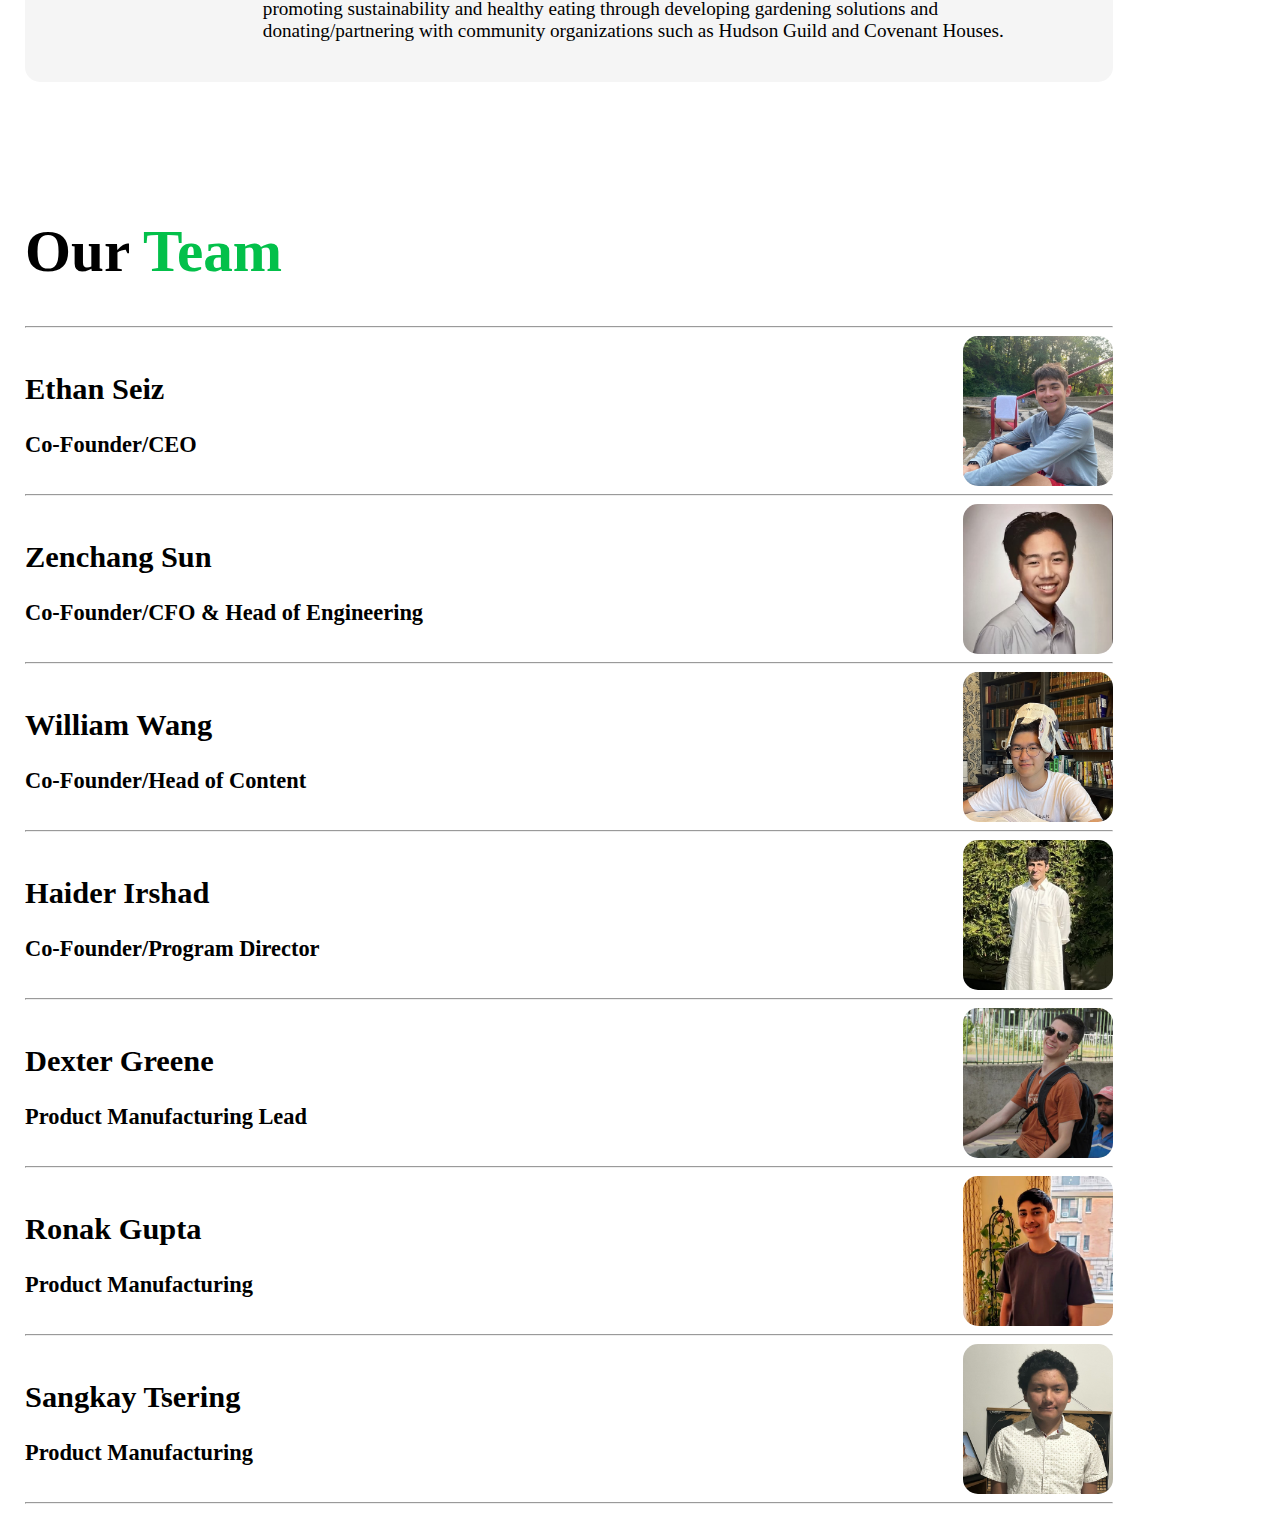
==== commit b2f6d966: "Final Changes" ====
--- a/about.html
+++ b/about.html
@@ -13,7 +13,7 @@
 
     </head>
     <nav class="navbar navbar-expand-md navbar-light navbar-inverse">
-        <a href="index.html" class="link"><img src="logotext.png" id="logo"  alt=""></a>
+        <a href="index.html" class="link"><img src="logotext.png" id="logo" alt="" style = "scale: 1.2;"></a>
         <button class="navbar-toggler" type="button" data-toggle="collapse" data-target="#navbarNav"
             aria-controls="navbarNav" aria-expanded="false" aria-label="Toggle navigation">
             <span class="navbar-toggler-icon"></span>
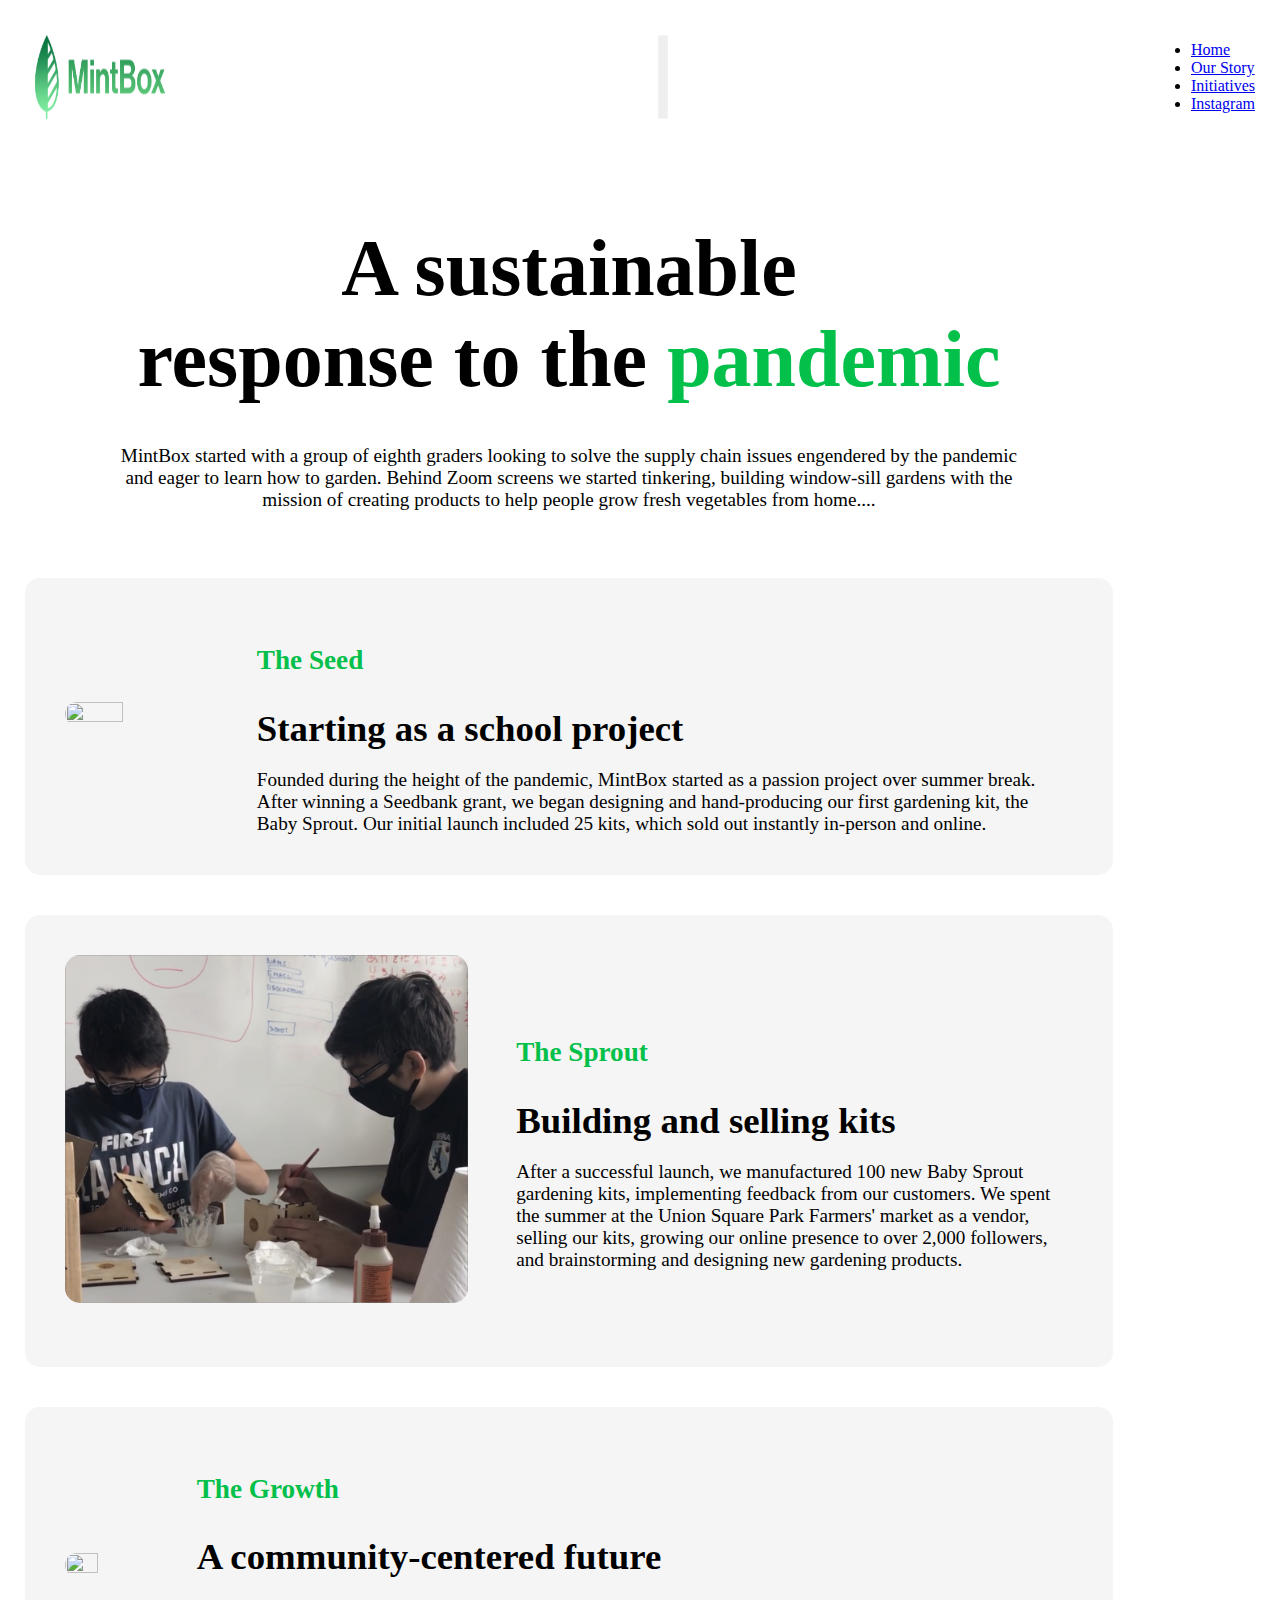
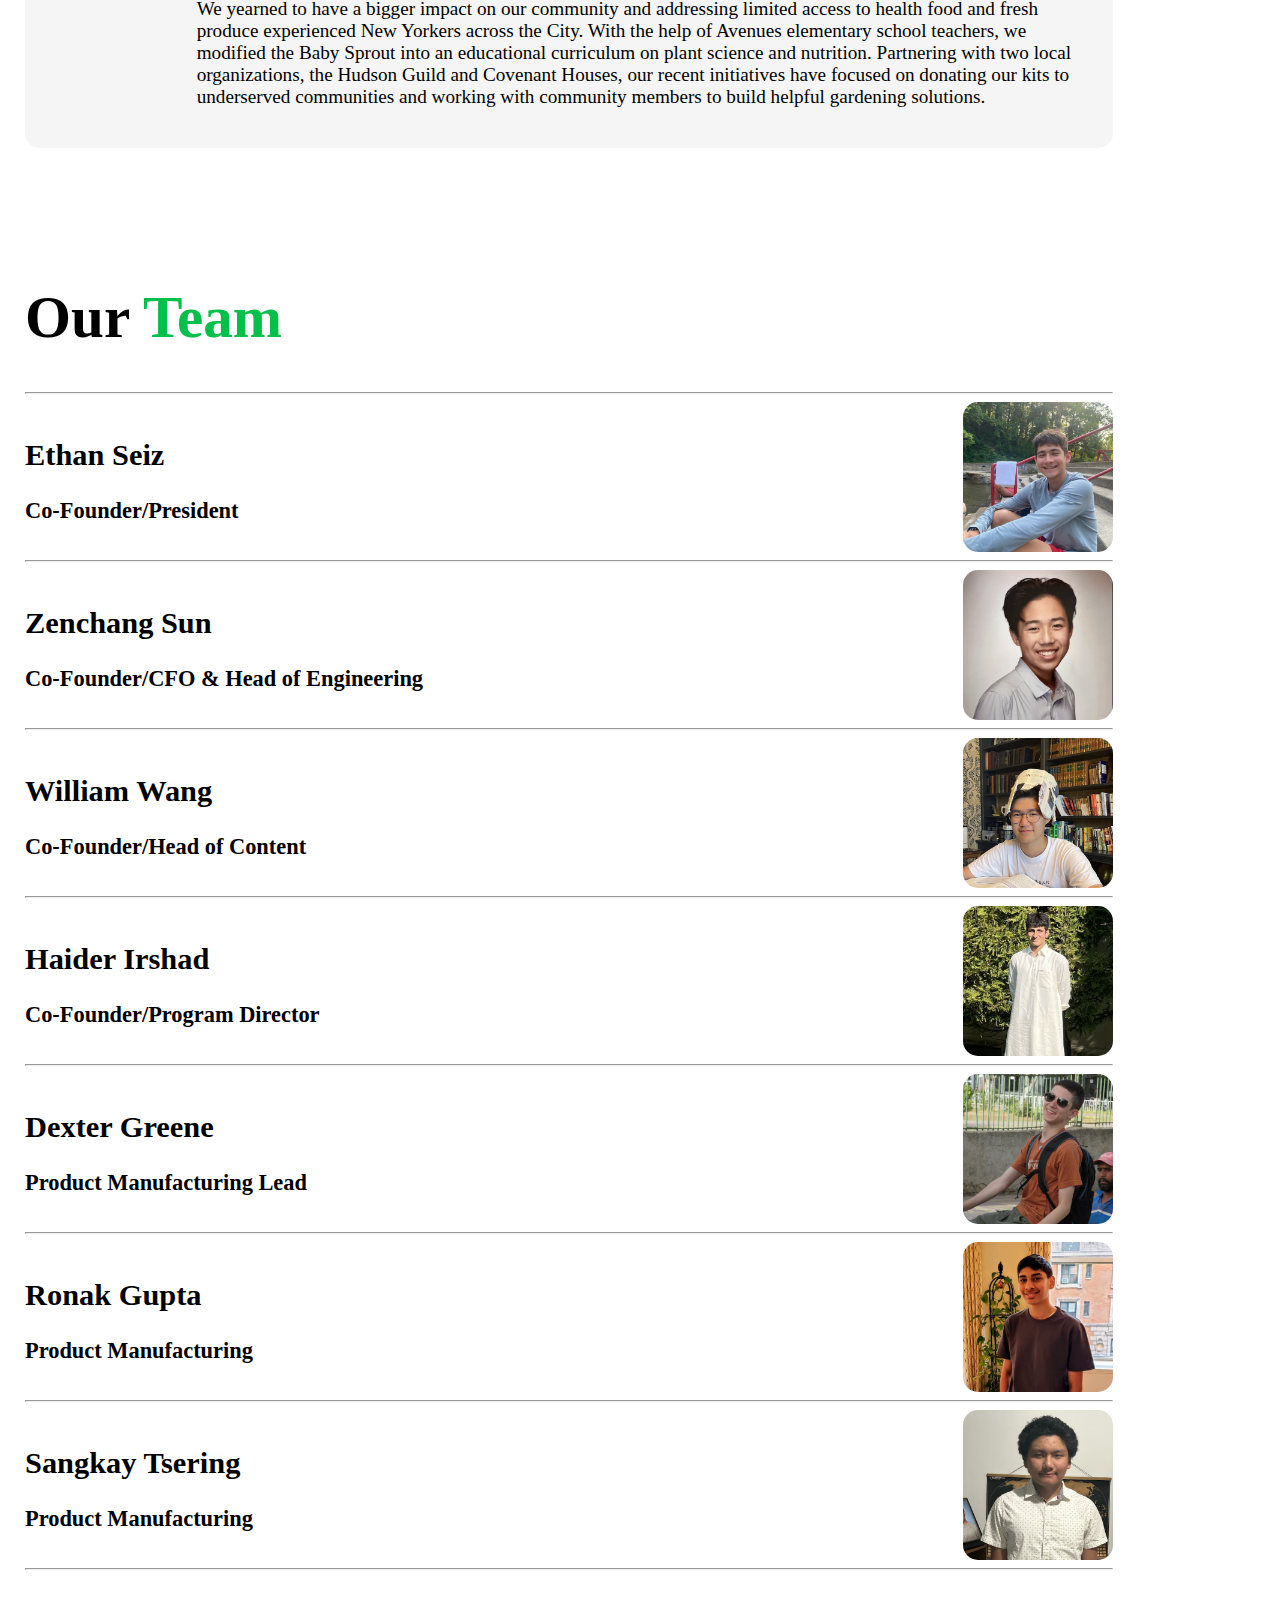
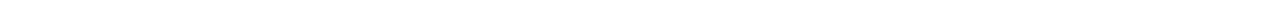
==== commit 7242e5e2: "about changes" ====
--- a/about.html
+++ b/about.html
@@ -4,12 +4,14 @@
     <head>
         <meta charset="utf-8">
         <meta http-equiv="X-UA-Compatible" content="IE=edge">
-        <title></title>
+        <title>About</title>
         <meta name="description" content="">
         <meta name="viewport" content="width=device-width, initial-scale=1">
         <link href="https://cdn.jsdelivr.net/npm/bootstrap@5.3.0/dist/css/bootstrap.min.css" rel="stylesheet" integrity="sha384-9ndCyUaIbzAi2FUVXJi0CjmCapSmO7SnpJef0486qhLnuZ2cdeRhO02iuK6FUUVM" crossorigin="anonymous">
         <link rel="stylesheet" href="global.css">
         <link rel="stylesheet" href="about.css">
+        <link rel="icon" type="image/x-icon" href="Chrome Tab Icon.png">
+
 
     </head>
     <nav class="navbar navbar-expand-md navbar-light navbar-inverse">
@@ -49,7 +51,7 @@
                     </div> -->
                     <div>
                         <h1 id = "title">A sustainable <br> response to the <span>pandemic</span></h1>
-                        <p id = "title-body">MintBox started as a school project of a group of 8th graders on Zoom. They started tinkering and learning about gardening. But this project became so much more than just that...<p>
+                        <p id = "title-body">MintBox started with a group of eighth graders looking to solve the supply chain issues engendered by the pandemic and eager to learn how to garden. Behind Zoom screens we started tinkering, building window-sill gardens with the mission of creating products to help people grow fresh vegetables from home....<p>
                     </div>
                     
                 </div>
@@ -64,7 +66,7 @@
                         <div class="story-content">
                             <h3>The Seed</h3>
                             <h2>Starting as a school project</h2>
-                            <p>Founded during the pandemic, MintBox started as a project in Avenues’ Mastery Program. After applying to Seedbank (a startup incubator), we set ourselves and developed our first gardening kit, Baby Sprout. Our initial launch included 25 kits, which sold out instantly in-person and online. </p>
+                            <p>Founded during the height of the pandemic, MintBox started as a passion project over summer break. After winning a Seedbank grant, we began designing and hand-producing our first gardening kit, the Baby Sprout. Our initial launch included 25 kits, which sold out instantly in-person and online. </p>
                         </div>
                     </div>
                     <div class="story-section nlcard">
@@ -74,7 +76,7 @@
                         <div class="story-content">
                             <h3>The Sprout</h3>
                             <h2>Building and selling kits</h2>
-                            <p>After our successful phase 1 launch, we developed 100 more gardening kits in a 2nd iteration of Baby Sprout. We spent the summer at Union Square Park as a vendor, selling our kits while developing our online presence to 2,000 followers with a redesigned website.</p>
+                            <p>After a successful launch, we manufactured 100 new Baby Sprout gardening kits, implementing feedback from our customers. We spent the summer at the Union Square Park Farmers' market as a vendor, selling our kits, growing our online presence to over 2,000 followers, and brainstorming and designing new gardening products.</p>
                         </div>
                     </div>
               
@@ -85,7 +87,7 @@
                         <div class="story-content">
                             <h3>The Growth</h3>
                             <h2>A community-centered future</h2>
-                            <p>In 2023, MintBox gained a new community-centered focus. Our recent initiatives have focused on promoting sustainability and healthy eating through developing gardening solutions and donating/partnering with community organizations such as Hudson Guild and Covenant Houses.</p>
+                            <p>We yearned to have a bigger impact on our community and addressing limited access to health food and fresh produce experienced New Yorkers across the City. With the help of Avenues elementary school teachers, we modified the Baby Sprout into an educational curriculum on plant science and nutrition. Partnering with two local organizations, the Hudson Guild and Covenant Houses, our recent initiatives have focused on donating our kits to underserved communities and working with community members to build helpful gardening solutions.</p>
                         </div>
                     </div>    
                 
@@ -159,7 +161,7 @@
                         <div class="person-content">
                             <div class="left">
                                 <h2 class = "name">Ethan Seiz</h2>
-                                <h3 class = "role">Co-Founder/CEO</h3>
+                                <h3 class = "role">Co-Founder/President</h3>
                             </div>
                             <img class = "team" src="eseiz.png" alt="">
                         </div>
